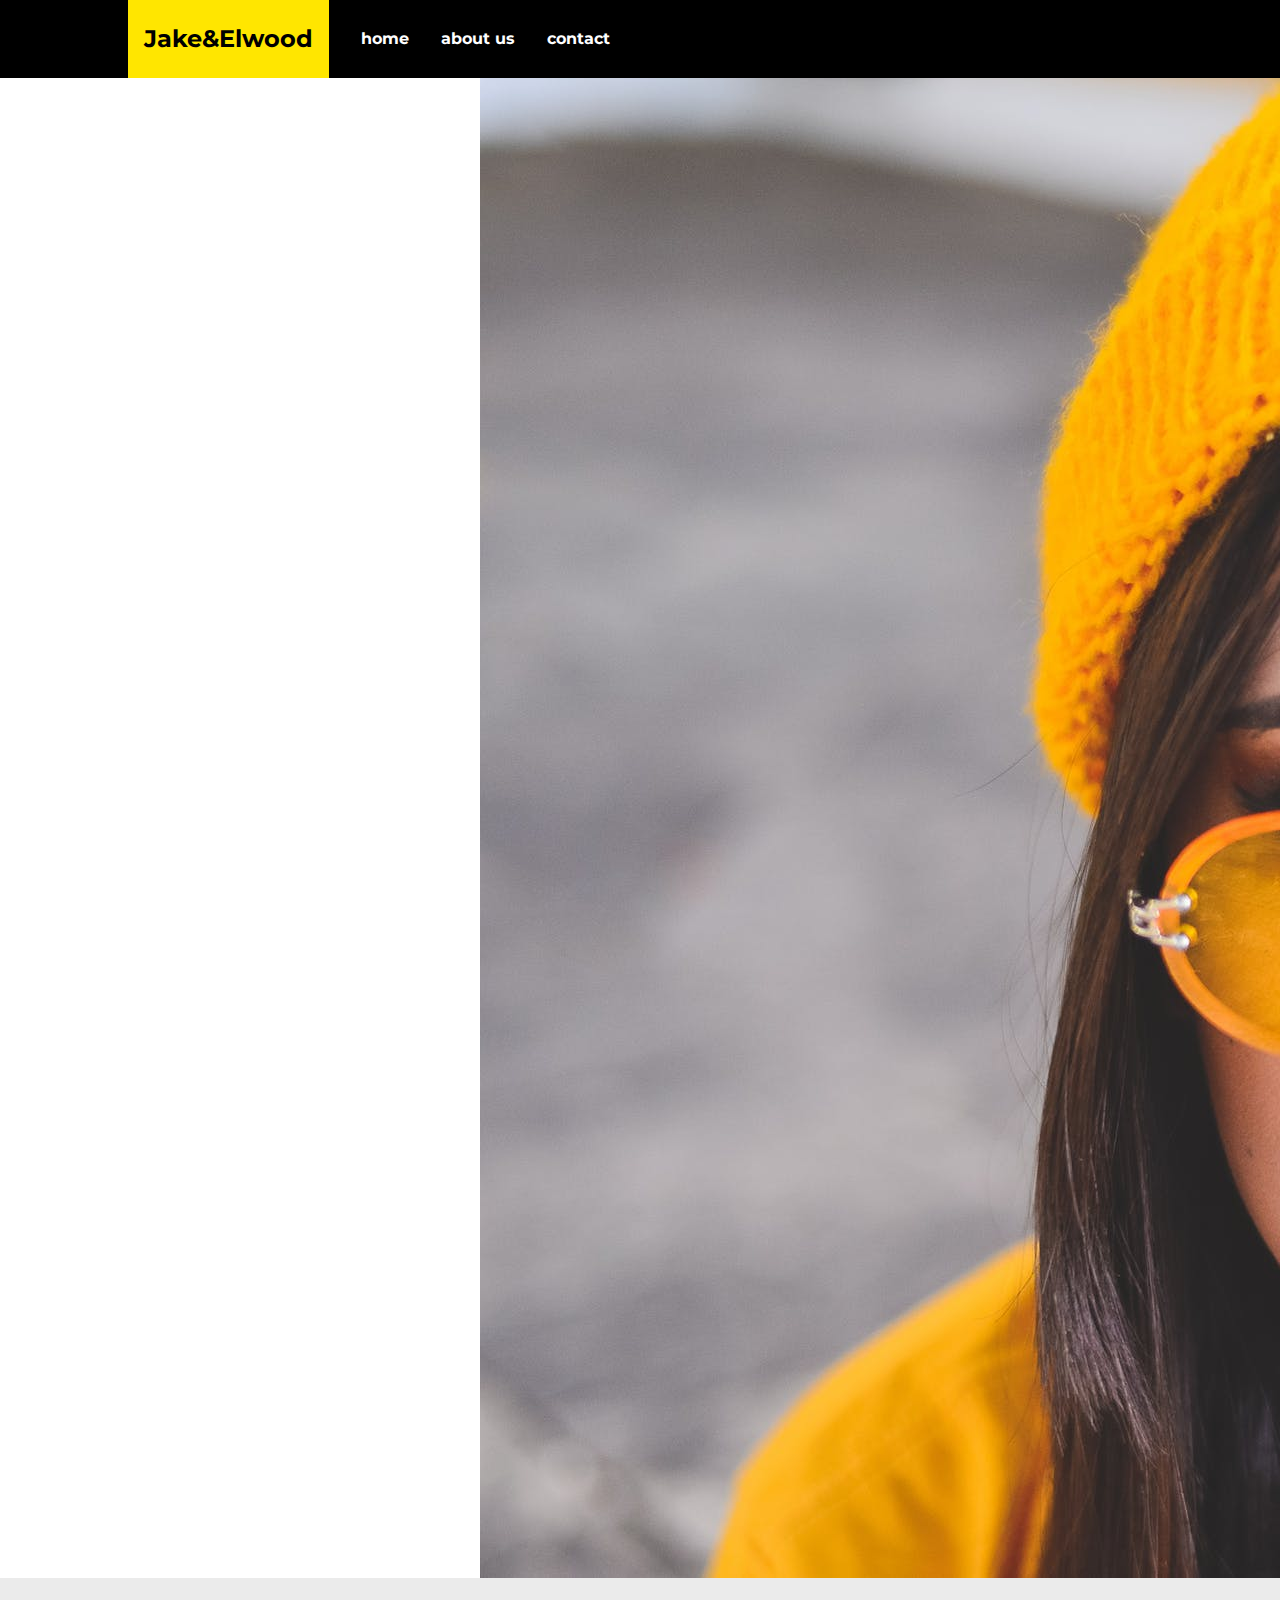
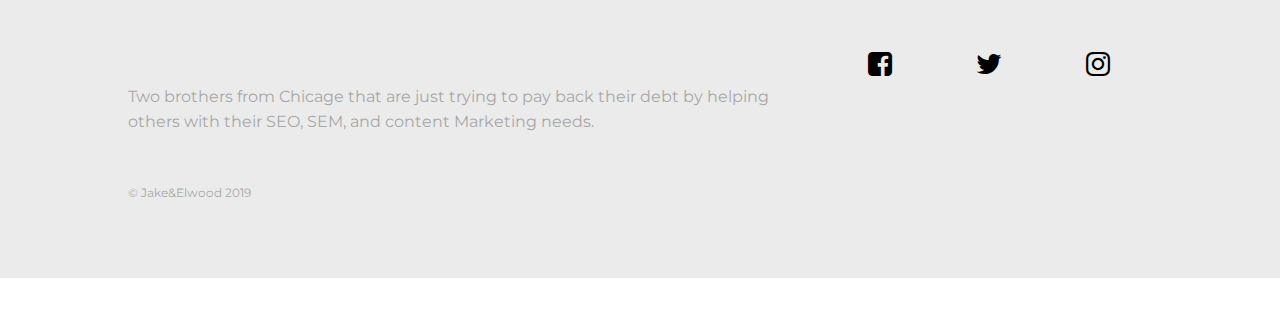
==== about.html @ 1369b739 "Setup about me page" ====
<!DOCTYPE html>

<html>
  <head>

    <title>Jake & Elwood</title>

    <meta name="viewport" content="width=device-width, initial=scale=1">

    <link href="https://fonts.googleapis.com/css?family=Montserrat:400,700,800&display=swap" 
    rel="stylesheet">
    <link rel="stylesheet" href="https://cdnjs.cloudflare.com/ajax/libs/font-awesome/4.7.0/css/font-awesome.min.css">


    <link href="css/style.css" rel="stylesheet">

  </head>

  <body>

    <header class="header main-grid">
      <div class="header-content">
        <a class="logo-link" href="index.html">
          <h2>Jake&Elwood</h2>
        </a>
        <button aria-label="open navigation" class="open-nav">&#9776;</button>

        <nav class="nav">
          <button aria-label="close navigation" class="close-nav">&times;</button>
          <ul class="nav-list">
            <li class="nav-item"><a href="index.html" class="nav-link">home</a></li>
            <li class="nav-item"><a href="about.html" class="nav-link">about us</a></li>
            <li class="nav-item"><a href="contact.html" class="nav-link">contact</a></li>
          </ul>
        </nav>

      </div>  
    </header>

    <main class="main-grid">

      <h1 class="page-title"></h1>
      <p class="subtitle"></p>

      <img class="main-image" src="images/about-me.jpeg" alt="Woman wearing yellow 
      hat and glasses">

      <div class="main-text">
        <h2 class="section-title"></h2>
        <p></p>
        <p></p>
        <h2 class="section-title"></h2>
        <p></p>
        <p></p>
      </div>
      
    </main>


    <footer class="footer main-grid">

      <div class="footer-main">
        <img src="images/logo.png" alt="" class="footer-logo">
        <p class="footer-text">Two brothers from Chicage that are just trying to pay back
        their debt by helping others with their SEO, SEM, and content Marketing needs.</p>
        <p class="footer-fineprint">© Jake&Elwood 2019</p>
      </div>

      <ul class="social-list">
        <li class="social-item"><a href="#" class="social-link"><i class="fa fa-facebook-square"></i></li>
        <li class="social-item"><a href="#" class="social-link"><i class="fa fa-twitter"></i></li>
        <li class="social-item"><a href="#" class="social-link"><i class="fa fa-instagram"></i></li>
      </ul>

    </footer>

    <script src="script.js"></script>

  </body>

</html>
---- css/style.css ----
* {box-sizing: border-box;}

body {
  margin: 0;
  font-family: 'Montserrat', sans-serif;
  font-size: 1rem;
  color: #404040;
  line-height: 1.6;
}


h1, h2, strong {
  font-weight: 700;
}

.accent-color {
  color: #FFE600;
}

.hero-title {
  font-size: 1.5rem;
  line-height: 1.4;
  margin-bottom: 0;
}

.section-title {
  font-size: 1.125rem;
  color: #000;
  margin-top: 1.25em;
}


.btn {
  padding: .5em 1.75em;
  font-weight: 700;
  margin-top: .5em;
}

.btn-primary {
  background-color: #FFE600;
  color: #000;
  justify-self: start;
}


.main-grid {
  display: grid;
  grid-template-columns: minmax(1em, 1fr) minmax(0px, 500px) minmax(1em, 1fr);
  grid-column-gap: 2em;
}

@media (min-width: 600px) {
  .main-grid {
    grid-template-columns: minmax(1em, 1fr) repeat(3, minmax(150px, 320px)) minmax(1em, 1fr);
  }
}

.header {
  background: black;
}

.header-home {
  background: transparent;
  position: absolute;
  width: 100%;
}

.header-content {
  display: flex;
  grid-column: 2 / -2;
}

h2 {
  color: black;
}

.logo-link {
  background-color: #FFE600;
  padding: 0 1em;
  text-decoration: none;
  
}

.nav {
  position: fixed;
  background: #000;
  width: 100%;
  top: 0;
  right: 0;
  bottom: 0;
  left: 100%;
  transform: translateX(0);
  transition: transform 250ms;
}

.navigation-open {
  transform: translateX(-100%);
}

.nav-list {
  display: flex;
  list-style: none;
  margin: 0;
  padding: 0;
  height: 100%;
  align-items: center;
  justify-content: space-around;
  flex-direction: column;
}

.nav-link {
  color: #fff;
  text-decoration: none;
  font-size: 3rem;
  font-weight: 700;
}

.nav-link:hover,
.nav-link:focus {
  color: #FFE600;
}

.close-nav {
  border: 0;
  background: 0;
  color: #FFE600;
  font-weight: 700;
  font-size: 3rem;
  cursor: pointer;
  padding: .5em;
  position: absolute;
}

.open-nav {
  border: 0;
  color: #fff;
  background: #000;
  cursor: pointer;
  padding: .5em;
  margin-left: auto;
  font-size: 2rem;
}

@media (min-width: 600px) {
  .open-nav,
  .close-nav {
    display: none;
  }

  .nav {
    position: initial;
  }

  .nav-list {
    flex-direction: row;
    justify-content: flex-start;
  }

  .nav-item {
    margin-left: 2em;
  }

  .nav-link {
    font-size: 1rem;
  }
}


.footer {
  background-color: #ebebeb;
  padding: 4em 0;
  text-align: center;

  grid-template-areas: 
    ". social ."
    ". main .";
}

.footer-main,
.social-list {
  grid-column: 2 / -2;
}

.footer-logo,
.footer-text,
.footer-fineprint {
  opacity: .4;
}

.footer-main {
  grid-area: main;
}

.footer-fineprint {
  font-size: .75rem;
  margin-top: 4em;
}

.social-list {
  grid-area: social;
  list-style: none;
  padding: 0;
  margin: 0 0 2em;
  display: flex;
  justify-content: center;
}

.social-link {
  color: #000;
  font-size: 1.75rem;
  margin: 0 .5em;
}

.social-link:hover {
  color: #777;
}

@media (min-width: 600px) {
  .footer {
    grid-template-areas: 
      ". main main social ."
  }

  .footer-main {
    text-align: left;
  }

  .social-list {
    justify-content: flex-end;
  }


.hero {
  background-image: url(../images/logo-4.jpg);
  background-size: cover;
  background-position: right;
  padding: 8em 0 4em;
  color: #fff;
}

.hero > * {
  grid-column: 2 / -2;
}

@media (min-width: 400px) {
  .hero > * {
  margin-right: 20%;
}
}

@media (min-width: 600px) {
  .hero {
    padding: 10em 0 6em;
  }

  .hero > * {
    grid-column: 2 / span 2;
  }
}


.info {
  padding: 4em 0;
  text-align: center;
}

.col {
  grid-column: 2 / -2;
}

@media (min-width: 400px) {
  .col {
    grid-column: span 1;
  }

  .col:first-child {
    grid-column: 2 / span 1;
  }

  .header-home .nav {
  background: transparent;
  }
}
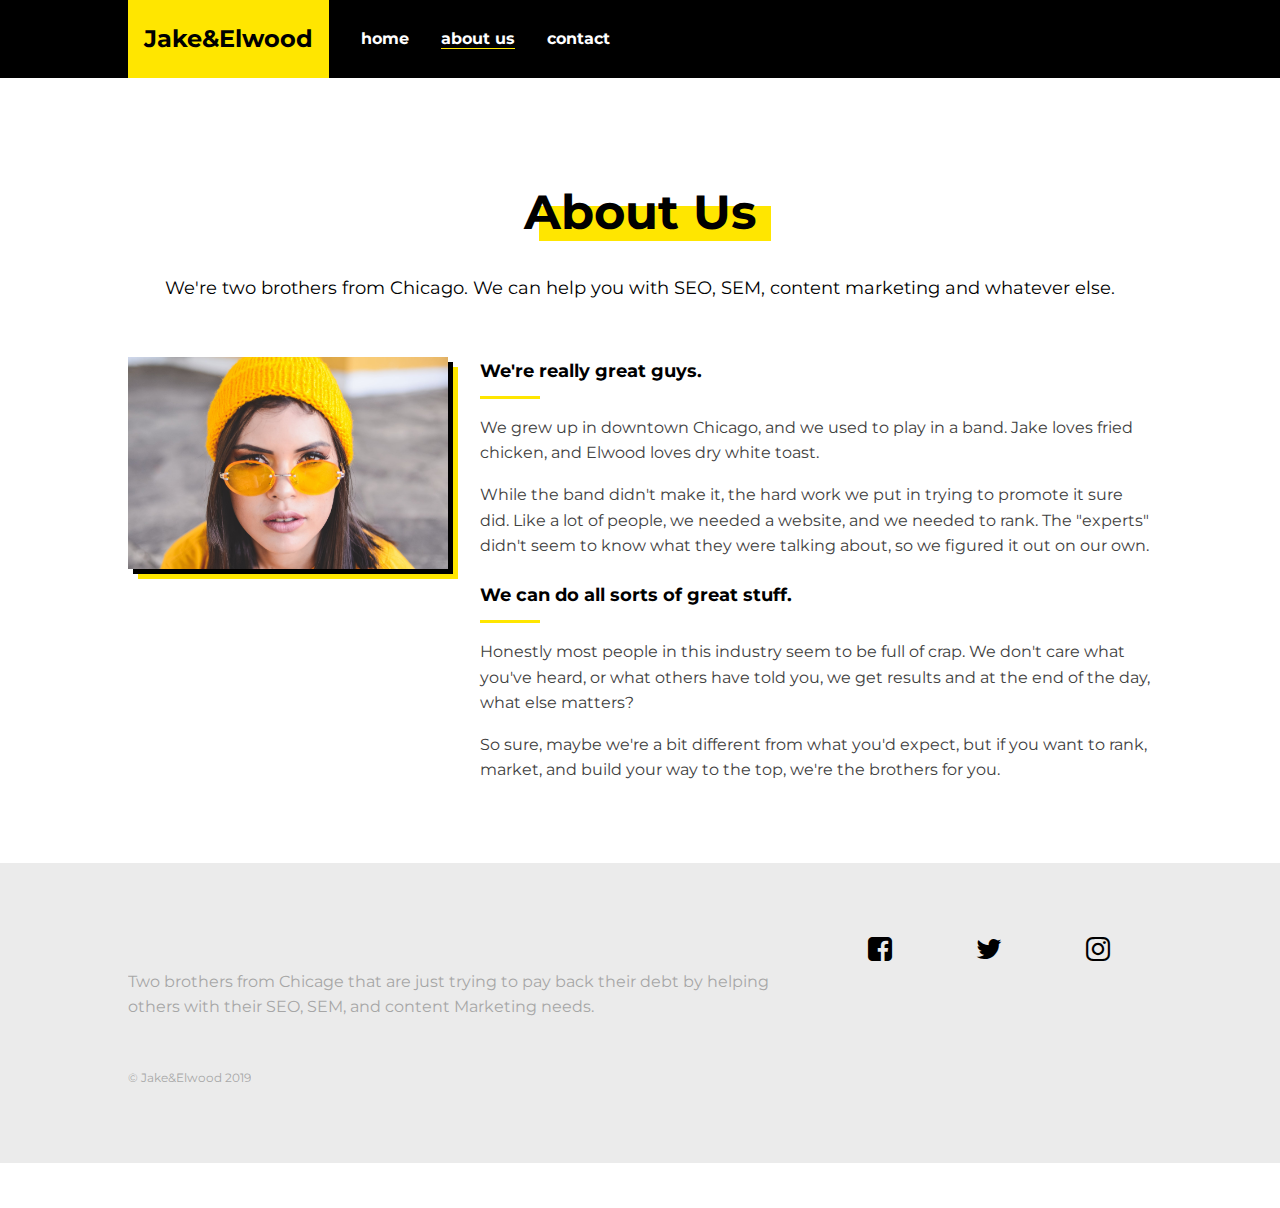
==== commit 928fd440: "Adjusted image on main page for mobile, fixed contact and about page for mobile" ====
--- a/about.html
+++ b/about.html
@@ -29,7 +29,7 @@
           <button aria-label="close navigation" class="close-nav">&times;</button>
           <ul class="nav-list">
             <li class="nav-item"><a href="index.html" class="nav-link">home</a></li>
-            <li class="nav-item"><a href="about.html" class="nav-link">about us</a></li>
+            <li class="nav-item"><a href="about.html" class="nav-link current">about us</a></li>
             <li class="nav-item"><a href="contact.html" class="nav-link">contact</a></li>
           </ul>
         </nav>
@@ -37,21 +37,24 @@
       </div>  
     </header>
 
-    <main class="main-grid">
+    <main class="main-template main-grid">
 
-      <h1 class="page-title"></h1>
-      <p class="subtitle"></p>
+      <h1 class="page-title">About Us</h1>
+      <p class="subtitle">We're two brothers from Chicago. We can help you with SEO, SEM, content marketing and whatever else.</p>
 
-      <img class="main-image" src="images/about-me.jpeg" alt="Woman wearing yellow 
-      hat and glasses">
+      
+        <img class="main-image" src="images/about-me.jpeg" alt="Woman wearing yellow 
+        hat and glasses">
+    
 
       <div class="main-text">
-        <h2 class="section-title"></h2>
-        <p></p>
-        <p></p>
-        <h2 class="section-title"></h2>
-        <p></p>
-        <p></p>
+        <h2 class="section-title">We're really great guys.</h2>
+        <p>We grew up in downtown Chicago, and we used to play in a band. Jake loves fried chicken, and Elwood loves dry white toast. </p>
+        <p>While the band didn't make it, the hard work we put in trying to promote it sure did. Like a lot of people, we needed a website, and we needed to rank. The "experts" didn't seem to know what they were talking about, so we figured it out on our own.</p>
+
+        <h2 class="section-title">We can do all sorts of great stuff.</h2>
+        <p>Honestly most people in this industry seem to be full of crap. We don't care what you've heard, or what others have told you, we get results and at the end of the day, what else matters?</p>
+        <p>So sure, maybe we're a bit different from what you'd expect, but if you want to rank, market, and build your way to the top, we're the brothers for you.</p>
       </div>
       
     </main>
--- a/css/style.css
+++ b/css/style.css
@@ -8,6 +8,10 @@
   line-height: 1.6;
 }
 
+img {
+  max-width: 100%;
+}
+
 
 h1, h2, strong {
   font-weight: 700;
@@ -15,6 +19,38 @@
 
 .accent-color {
   color: #FFE600;
+}
+
+.page-title,
+.subtitle {
+  grid-column: 2 / -2;
+  color: #000;
+  text-align: center;
+}
+
+.page-title {
+  font-size: 3rem;
+  margin-bottom: .5em;
+  justify-self: center;
+}
+
+.page-title::after {
+  content: "";
+  display: block;
+  width: 100%;
+  height: 35px;
+  background: #FFE600;
+  margin-top: -45px;
+  margin-left: 15px;
+}
+
+.subtitle {
+  font-size: 1.125rem;
+  margin: .5em 0 3em;
+}
+
+.hero-subtitle {
+  font-size: 1.125rem;
 }
 
 .hero-title {
@@ -29,17 +65,47 @@
   margin-top: 1.25em;
 }
 
+.section-title::after {
+  content: "";
+  display: block;
+  width: 60px;
+  height: 3px;
+  margin-top: 10px;
+  background: #FFE600;
+}
+
+.section-title-center::after {
+  margin-right: auto;
+  margin-left: auto;
+}
+
+.section-title:first-child {
+  margin-top: 0;
+}
+
 
 .btn {
   padding: .5em 1.75em;
   font-weight: 700;
   margin-top: .5em;
+  border: 0;
+  cursor: pointer;
 }
 
 .btn-primary {
   background-color: #FFE600;
   color: #000;
   justify-self: start;
+}
+
+.btn-primary:hover,
+.btn-primary:focus {
+  background-color: #ffc400;
+}
+
+.btn-form {
+  justify-self: end;
+  padding: 10px 20px;
 }
 
 
@@ -106,6 +172,7 @@
   align-items: center;
   justify-content: space-around;
   flex-direction: column;
+  background-color: #000;
 }
 
 .nav-link {
@@ -141,6 +208,10 @@
   font-size: 2rem;
 }
 
+.current {
+  border-bottom: 1px solid #FFE600;
+}
+
 @media (min-width: 600px) {
   .open-nav,
   .close-nav {
@@ -228,12 +299,12 @@
   .social-list {
     justify-content: flex-end;
   }
-
+}
 
 .hero {
   background-image: url(../images/logo-4.jpg);
   background-size: cover;
-  background-position: right;
+  background-position: left;
   padding: 8em 0 4em;
   color: #fff;
 }
@@ -244,8 +315,8 @@
 
 @media (min-width: 400px) {
   .hero > * {
-  margin-right: 20%;
-}
+    margin-right: 20%;
+  }
 }
 
 @media (min-width: 600px) {
@@ -268,13 +339,13 @@
   grid-column: 2 / -2;
 }
 
-@media (min-width: 400px) {
+@media (min-width: 600px) {
   .col {
     grid-column: span 1;
   }
 
   .col:first-child {
-    grid-column: 2 / span 1;
+    grid-column: 2 / span 1 ;
   }
 
   .header-home .nav {
@@ -282,8 +353,103 @@
   }
 }
 
-
-
-
-
-
+.main-template {
+  padding: 4em 0;
+}
+
+.main-template > * {
+  grid-column: 2 / -2;
+}
+
+.main-image {
+  margin-bottom: 1.5em;
+  box-shadow: 5px 5px 0px black, 10px 10px 0px #FFE600;
+}
+
+@media (min-width: 600px) {
+  .main-image {
+    grid-column: 2;
+  }
+
+  .main-text {
+    grid-column: 3 / span 2;
+    grid-row: span 2;
+  }
+
+  .secondary-text {
+    order: 2;
+  }
+
+}
+
+
+.contact-form {
+  display: grid;
+  grid-column-gap: 1em;
+}
+
+.lname-input {
+  grid-column: 2 / 3;
+  grid-row: 2 /  2;
+}
+
+.lname-label {
+  grid-column: 2 / 3;
+  grid-row: 1 / 2;
+}
+
+.btn-form {
+  grid-column: span 2;
+}
+
+label {
+  font-weight: 700;
+}
+
+input,
+textarea {
+  margin-bottom: .75em;
+  padding: .4em;
+  font-family: inherit;
+}
+
+textarea {
+  resize: none;
+  height: 100px;
+}
+
+@media (min-width: 600px) {
+  .contact-from {
+    grid-template-columns: repeat(2, 1fr);
+    grid-auto-flow: dense;
+    grid-column-gap: 1em;
+  }
+
+  .fname-label,
+  .fname-input {
+    grid-column: 1;
+  }
+
+  .lname-label,
+  .lname-input {
+    grid-column: 2;
+  }
+
+  .message-label,
+  .message-textarea {
+    grid-column: span 2;
+  }
+
+  .btn-from {
+    grid-column: 2;
+  }
+}
+
+
+
+
+
+
+
+
+
